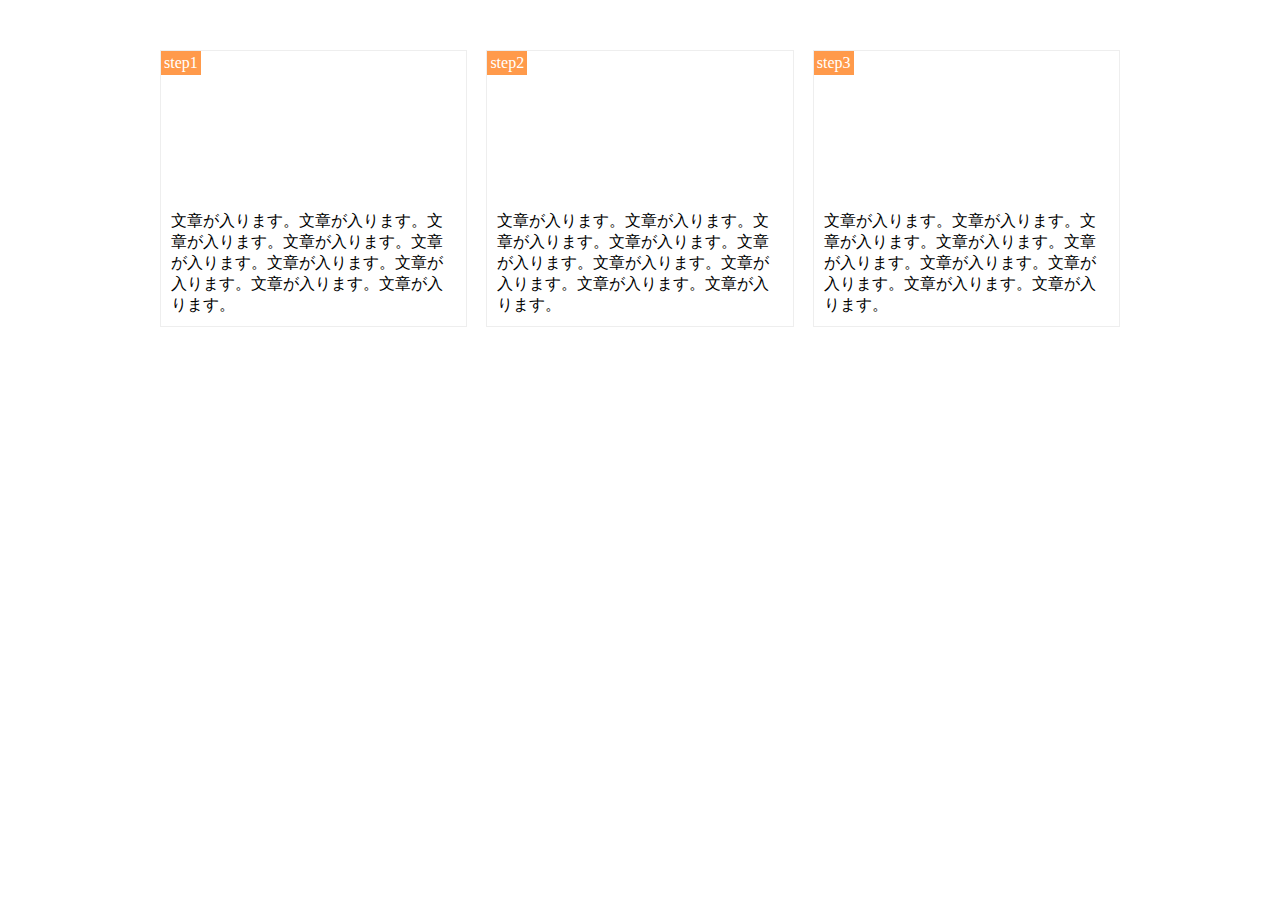
==== chapter9/index.html @ c0d68f8b "[start]1-9" ====
<!DOCTYPE html>
<html>
<head>
	<meta charset="UTF-8">
	<link rel="stylesheet" href="style.css">
</head>
<body>
	<main>
		<div class="step-box">
			<div class="step-img1">
				<div class="step-num">step1</div>
			</div>
			<title>タイトルが入ります</title>
			<p>文章が入ります。文章が入ります。文章が入ります。文章が入ります。文章が入ります。文章が入ります。文章が入ります。文章が入ります。文章が入ります。</p>
		</div>
		<div class="step-box">
			<div class="step-img2">
				<div class="step-num">step2</div>
			</div>
			<title>タイトルが入ります</title>
			<p>文章が入ります。文章が入ります。文章が入ります。文章が入ります。文章が入ります。文章が入ります。文章が入ります。文章が入ります。文章が入ります。</p>
		</div>
		<div class="step-box">
			<div class="step-img3">
				<div class="step-num">step3</div>
			</div>
			<title>タイトルが入ります</title>
			<p>文章が入ります。文章が入ります。文章が入ります。文章が入ります。文章が入ります。文章が入ります。文章が入ります。文章が入ります。文章が入ります。</p>
		</div>
	</main>
</body>
</body>
</html>
---- chapter9/style.css ----
* {
  margin: 0;
  padding: 0;
  box-sizing: border-box;
}

.clearfix::after {
  content: "";
  display: block;
  clear: both;
}

main{
  width: 960px;
  margin: 50px auto;
}

.step-box{
  float: left;
  width: 32%;
  margin-right: 2%;
  padding: 10px;
  position: relative;
  border: 1px solid #eee;
}

.step-box:last-child{
  margin-right: 0;
}

.step-img1{
  height: 150px;
  background-image: url(img/flow01.png);
  background-size: cover;
  background-position: bottom;
}

.step-img2{
  height: 150px;
  background-image: url(img/flow02.png);
  background-size: cover;
  background-position: bottom;
}

.step-img3{
  height: 150px;
  background-image: url(img/flow03.png);
  background-size: cover;
  background-position: bottom;
}

.step-num{
  position: absolute;
  top: 0;
  left: 0;
  background-color: #FF9A4B;
  color: #fff;
  padding: 3px;
}

.title{
  margin: 15px 0 5px;
}
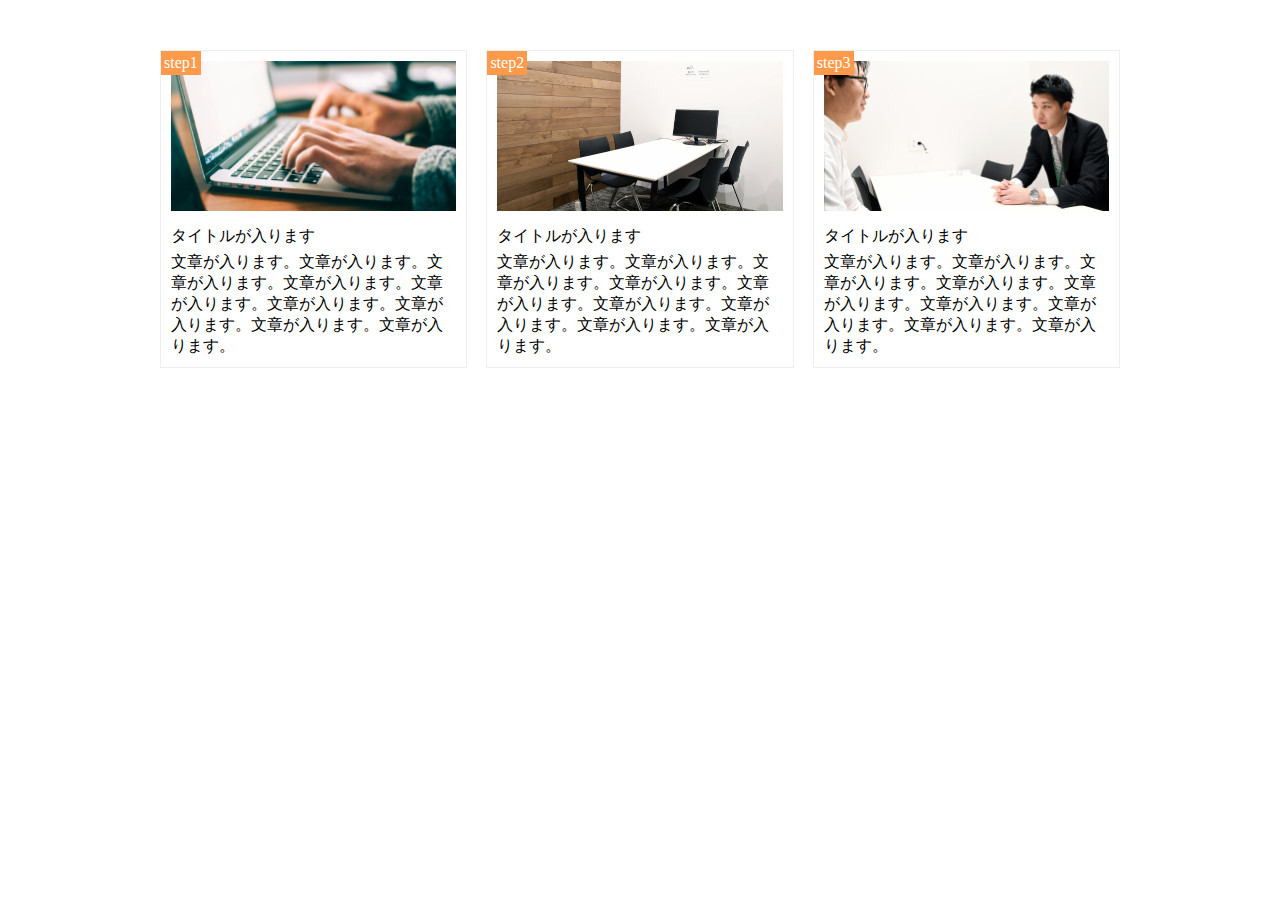
==== commit 32f0927e: "[Finish]1-9" ====
--- a/chapter9/index.html
+++ b/chapter9/index.html
@@ -2,6 +2,7 @@
 <html>
 <head>
 	<meta charset="UTF-8">
+	<meta name="viewport" content="width=device-width,initial-scale=1.0">
 	<link rel="stylesheet" href="style.css">
 </head>
 <body>
@@ -10,21 +11,21 @@
 			<div class="step-img1">
 				<div class="step-num">step1</div>
 			</div>
-			<title>タイトルが入ります</title>
+			<div class="title">タイトルが入ります</div>
 			<p>文章が入ります。文章が入ります。文章が入ります。文章が入ります。文章が入ります。文章が入ります。文章が入ります。文章が入ります。文章が入ります。</p>
 		</div>
 		<div class="step-box">
 			<div class="step-img2">
 				<div class="step-num">step2</div>
 			</div>
-			<title>タイトルが入ります</title>
+			<div class="title">タイトルが入ります</div>
 			<p>文章が入ります。文章が入ります。文章が入ります。文章が入ります。文章が入ります。文章が入ります。文章が入ります。文章が入ります。文章が入ります。</p>
 		</div>
 		<div class="step-box">
 			<div class="step-img3">
 				<div class="step-num">step3</div>
 			</div>
-			<title>タイトルが入ります</title>
+			<div class="title">タイトルが入ります</div>
 			<p>文章が入ります。文章が入ります。文章が入ります。文章が入ります。文章が入ります。文章が入ります。文章が入ります。文章が入ります。文章が入ります。</p>
 		</div>
 	</main>
--- a/chapter9/style.css
+++ b/chapter9/style.css
@@ -61,3 +61,18 @@
 .title{
   margin: 15px 0 5px;
 }
+
+@media screen and (max-width:768px) {
+  main{
+    width:100%;
+  }
+  .step-box{
+    float:none;
+    width:90%;
+    margin-right:0;
+    margin:20px auto;
+  }
+  .step-box:last-child{
+    margin:20px auto;
+  }
+}